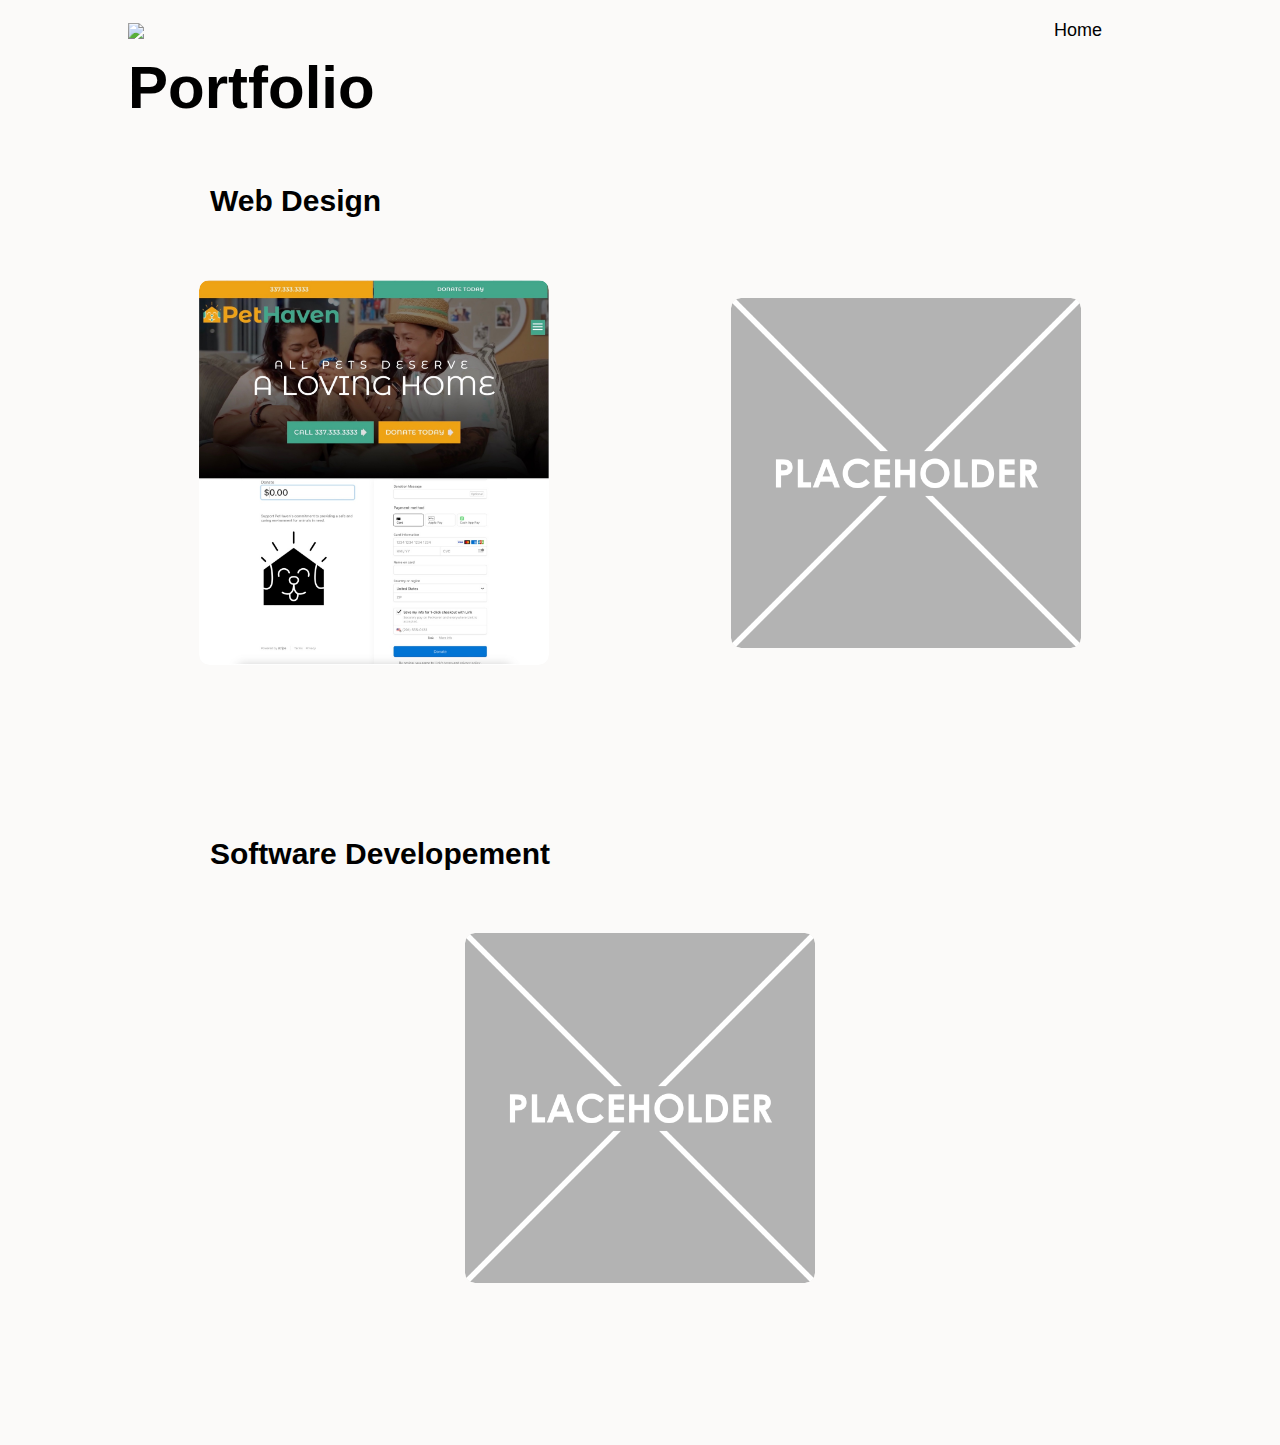
==== projects.html @ cfce2c56 "added placeholder images, software dev section, jump to softDev from index.html, and animation to so" ====
<!DOCTYPE html>
<html lang="en">
<head>
    <meta charset="UTF-8">
    <title>Projects</title>
    <link rel="stylesheet" href="projects_style.css">
    <script src="https://kit.fontawesome.com/766df6b6fe.js" crossorigin="anonymous"></script>
</head>


<body>


<div id="header">
    <div class="container-h">
        <nav>
            <img src="images/logo.png" class="logo" width="150" height="-50 ">
            <ul id="sideMenu">
                <li><a href="./index.html">Home</a></li>
            </ul>
        </nav>
    </div>
</div>

<div class="portfolio">
    <div class="container-p">
        <h1 class="sub-title">Portfolio</h1>
        <div id="webDes">
            <div class="container-header">
                <i class="fa-solid fa-window-maximize" style="color: #cda599;"></i><h2>Web Design</h2>
            </div>
            <div class="work-list">
                <div class="work">
                    <img src="images/petHaven.jpg">
                    <div class="layer">
                        <h3>PetHaven Web Application</h3>
                        <p>A mobile-friendly site for a local non-profit pet shelter PetHaven that
                            educates, engages, and supports fundraising/revenue generation to help
                            make them more sustainable. </p>
                        <a href="#"><i class="fa-solid fa-arrow-up-right-from-square" style="color: #AB6955;"></i></i></a>
                    </div>
                </div>
                <div class="work">
                    <img src="images/placeholder.png">
                    <div class="layer">
                        <h3>Multi-Threading Application</h3>
                        <p>This application aims to develop a simulation of single-core and multi-core systems
                            and scheduler with various scheduling algorithms (FCFS, RR, NSJF, PSJF).</p>
                        <a href="#"><i class="fa-solid fa-arrow-up-right-from-square" style="color: #AB6955;"></i></i></i></a>
                    </div>
                </div>
            </div>
        </div>
        <div class="row" id="softDev">
            <div class="container-header">
                <i class="fa-solid fa-code" style="color: #cda599;"></i><h2>Software Developement</h2>
            </div>
            <div class="work-list">
                <div class="work">
                    <!--image here-->
                    <img src="images/placeholder.png">
                    <div class="layer">
                        <a href="#"><i class="fa-solid fa-arrow-up-right-from-square" style="color: #AB6955;"></i></i></a>
                    </div>
                </div>
            </div>
        </div>
    </div>
</div>

</body>
</html>
---- projects_style.css ----
*{
    margin: 0;
    padding: 0;
    font-family: 'Poppins', sans-serif;
    box-sizing: border-box;
}
@keyframes transitionIn {
    from{
        opacity: 50%;
        transform: translateY(50px);
    }
    to{
        opacity: 1;
        transform: translateY(0);
    }
}
body{
    background: #fbfaf9;
    color: black;
    animation: transitionIn 0.75s;
}
.sub-title{
    font-size: 60px;
    font-weight: 600;
    color: black; <!-- #d0c39f -->
}
.container{
    padding: 20px 10%;
}
#header {
    width: 100%;
}
.container-h{
    margin: 10px 10%;
    margin-bottom: 0;
}
nav{
    display: flex;
    align-items: center;
    justify-content: space-between;
    flex-wrap: wrap;
}
logo{
    width: 140px;
}
nav ul li{
    display: inline-block;
    list-style: none;
    margin: 10px 0;
    margin-right: 50px;
}
nav ul li a{
    color: black;
    text-decoration: none;
    font-size: 18px;
    position: relative;
}
nav ul li a::after{
    content: '';
    width: 0;
    height: 3px;
    background: #dec3bb;
    position: absolute;
    left: 0;
    bottom: -6px;
    transition: .5s;
}
nav ul li a:hover::after{
    width: 100%;
}


/*-----------portfolio-----------*/

#portfolio {
    padding: 50px 0;
    color: white;
}
.container-p{
    padding: 2px 10%;
}
.container-header{
    display: flex;
    padding: 50px 50px;
}
.row{
    padding: 50px 0;
    padding-bottom: 100px;
}
/*For the icon before the heading of each row*/
.container-header i{
    display: flex;
    align-items: center;
    position: center;
    font-size: 50px;
    margin: 0 10px;
}
/*For the heading of each row*/
.container-header h2{
    display: flex;
    padding: 12px;
    align-items: center;
    position: center;
    font-size: 30px;
    font-weight: 700;
}
/*icon for each project 'link'*/
.container-p h2 i{
    font-size: 40px;
    margin-right: 20px;
}
.work-list{
    display: grid;
    grid-template-columns: repeat(auto-fit, minmax(250px, 1fr));
    grid-gap: 40px;
    margin-top: 0px;
    margin-bottom: 60px;
}
.work{
    width: 350px;
    border-radius: 10px;
    position: relative;
    overflow: hidden;
    display: flex;
    margin: auto;
}
.work img{
    width: 100%;
    border-radius: 10px;
    display: block;
    transition: transform 0.5s;
}
.layer{
    width: 100%;
    height: 0;
    background: linear-gradient(rgba(0,0,0,.6), #dec3bb);
    border-radius: 10px;
    position: absolute;
    left: 0;
    bottom: 0;
    overflow: hidden;
    display: flex;
    align-items: center;
    justify-content: center;
    flex-direction: column;
    padding: 0 40px;
    text-align: center;
    font-size: 14px;
    transition: height 0.3s;
    color: #fbfaf9;
}
.layer h3{
    font-weight: 700;
    font-size: 20px;
    margin-bottom: 20px;
}
.layer p{
    font-size: 15px;
    line-height: 1.4;
    font-weight: 400;
}
.layer a{
    margin-top: 20px;
    color: #dec3bb;
    text-decoration: none;
    font-size: 18px;
    line-height: 40px;
    background: white;
    width: 40px;
    height: 40px;
    border-radius: 50%;
    text-align: center;
}
.layer i{
    font-size: 18px;
}
.work:hover img{
    transform: scale(1.1);
}
.work:hover .layer{
    height: 100%;
}
#softDev{
    animation: transitionIn 0.75s;
}
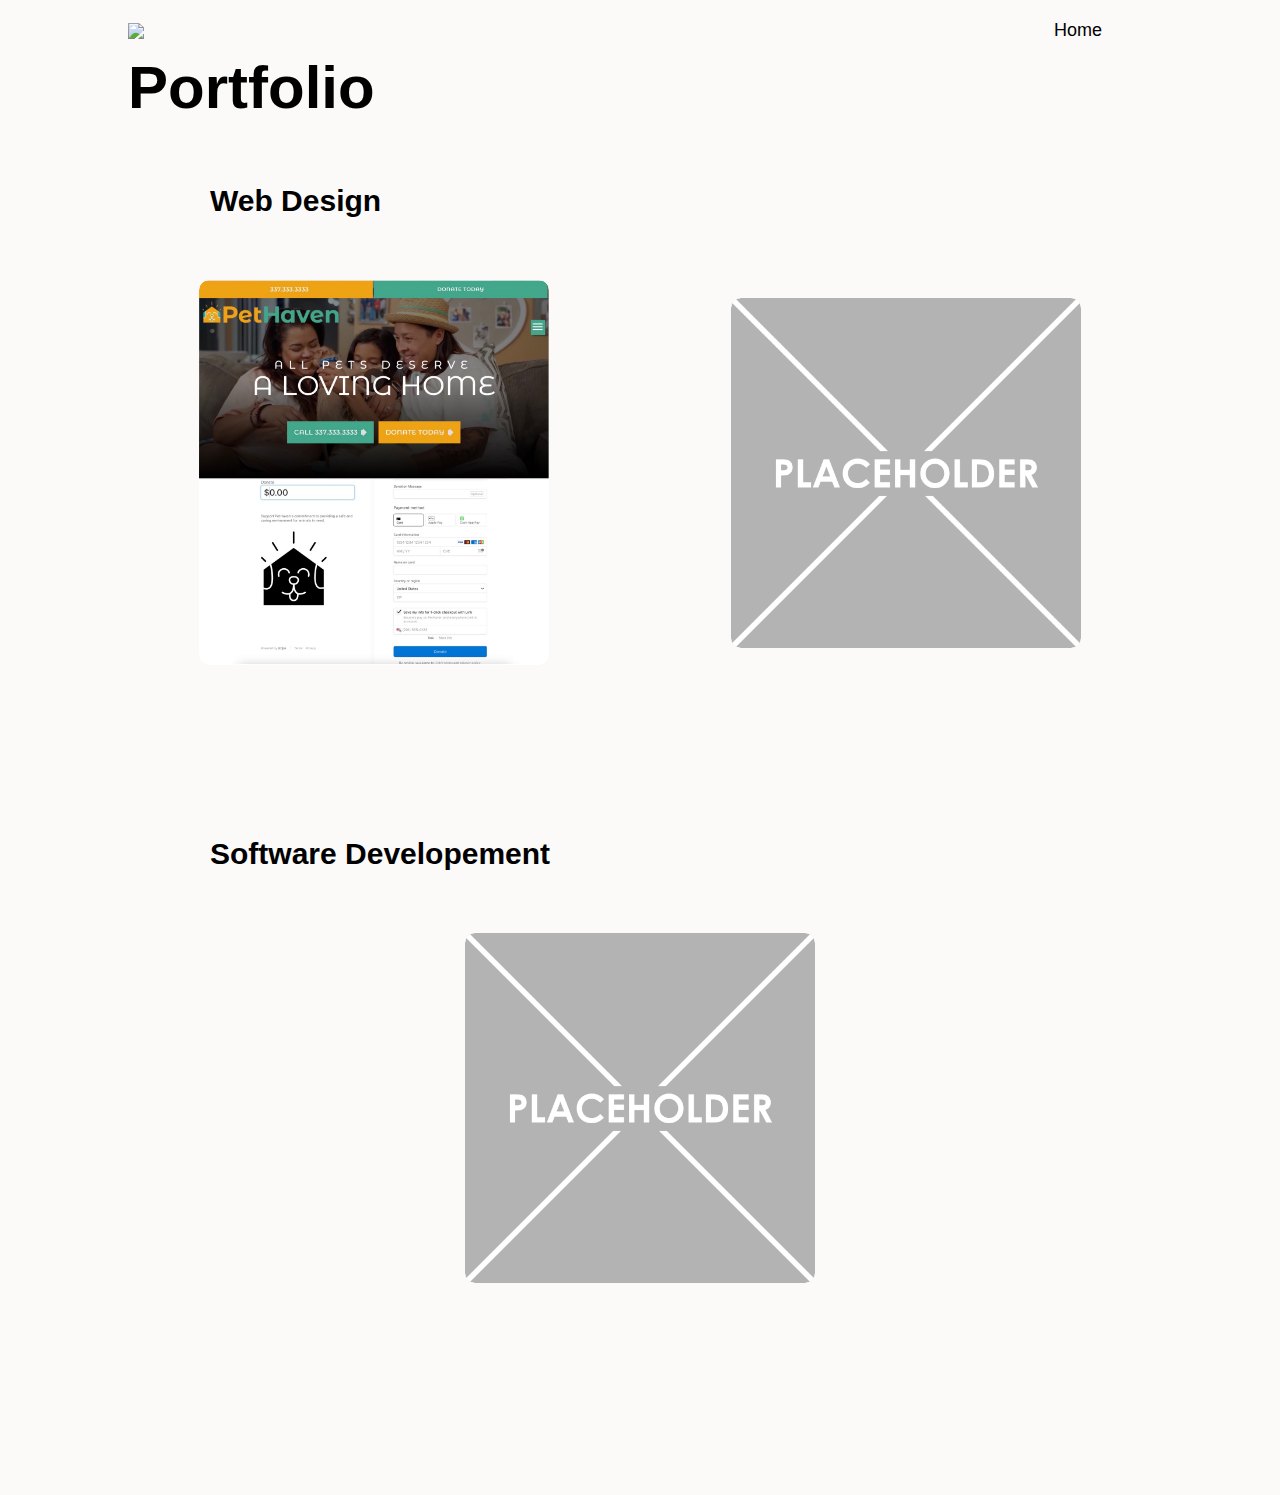
==== commit 1ccef8e0: "few mobile fixes:" ====
--- a/projects.html
+++ b/projects.html
@@ -25,9 +25,9 @@
 <div class="portfolio">
     <div class="container-p">
         <h1 class="sub-title">Portfolio</h1>
-        <div id="webDes">
+        <div class="row-N" id="webDes">
             <div class="container-header">
-                <i class="fa-solid fa-window-maximize" style="color: #cda599;"></i><h2>Web Design</h2>
+                <i class="fa-solid fa-window-maximize" style="color: #dec3bb;"></i><h2>Web Design</h2>
             </div>
             <div class="work-list">
                 <div class="work">
@@ -53,7 +53,7 @@
         </div>
         <div class="row" id="softDev">
             <div class="container-header">
-                <i class="fa-solid fa-code" style="color: #cda599;"></i><h2>Software Developement</h2>
+                <i class="fa-solid fa-code" style="color: #dec3bb;"></i><h2>Software Developement</h2>
             </div>
             <div class="work-list">
                 <div class="work">
--- a/projects_style.css
+++ b/projects_style.css
@@ -18,6 +18,7 @@
     background: #fbfaf9;
     color: black;
     animation: transitionIn 0.75s;
+    padding-bottom: 50px;
 }
 .sub-title{
     font-size: 60px;
@@ -182,4 +183,18 @@
 }
 #softDev{
     animation: transitionIn 0.75s;
+}
+
+@media only screen and (max-width: 768px){
+    .sub-title{
+        font-size: 40px;
+    }
+    .container-header{
+        display: inline-block;
+        padding: 20px 20px;
+    }
+    .row-N{
+        padding: 50px 0;
+        padding-bottom: 50px;
+    }
 }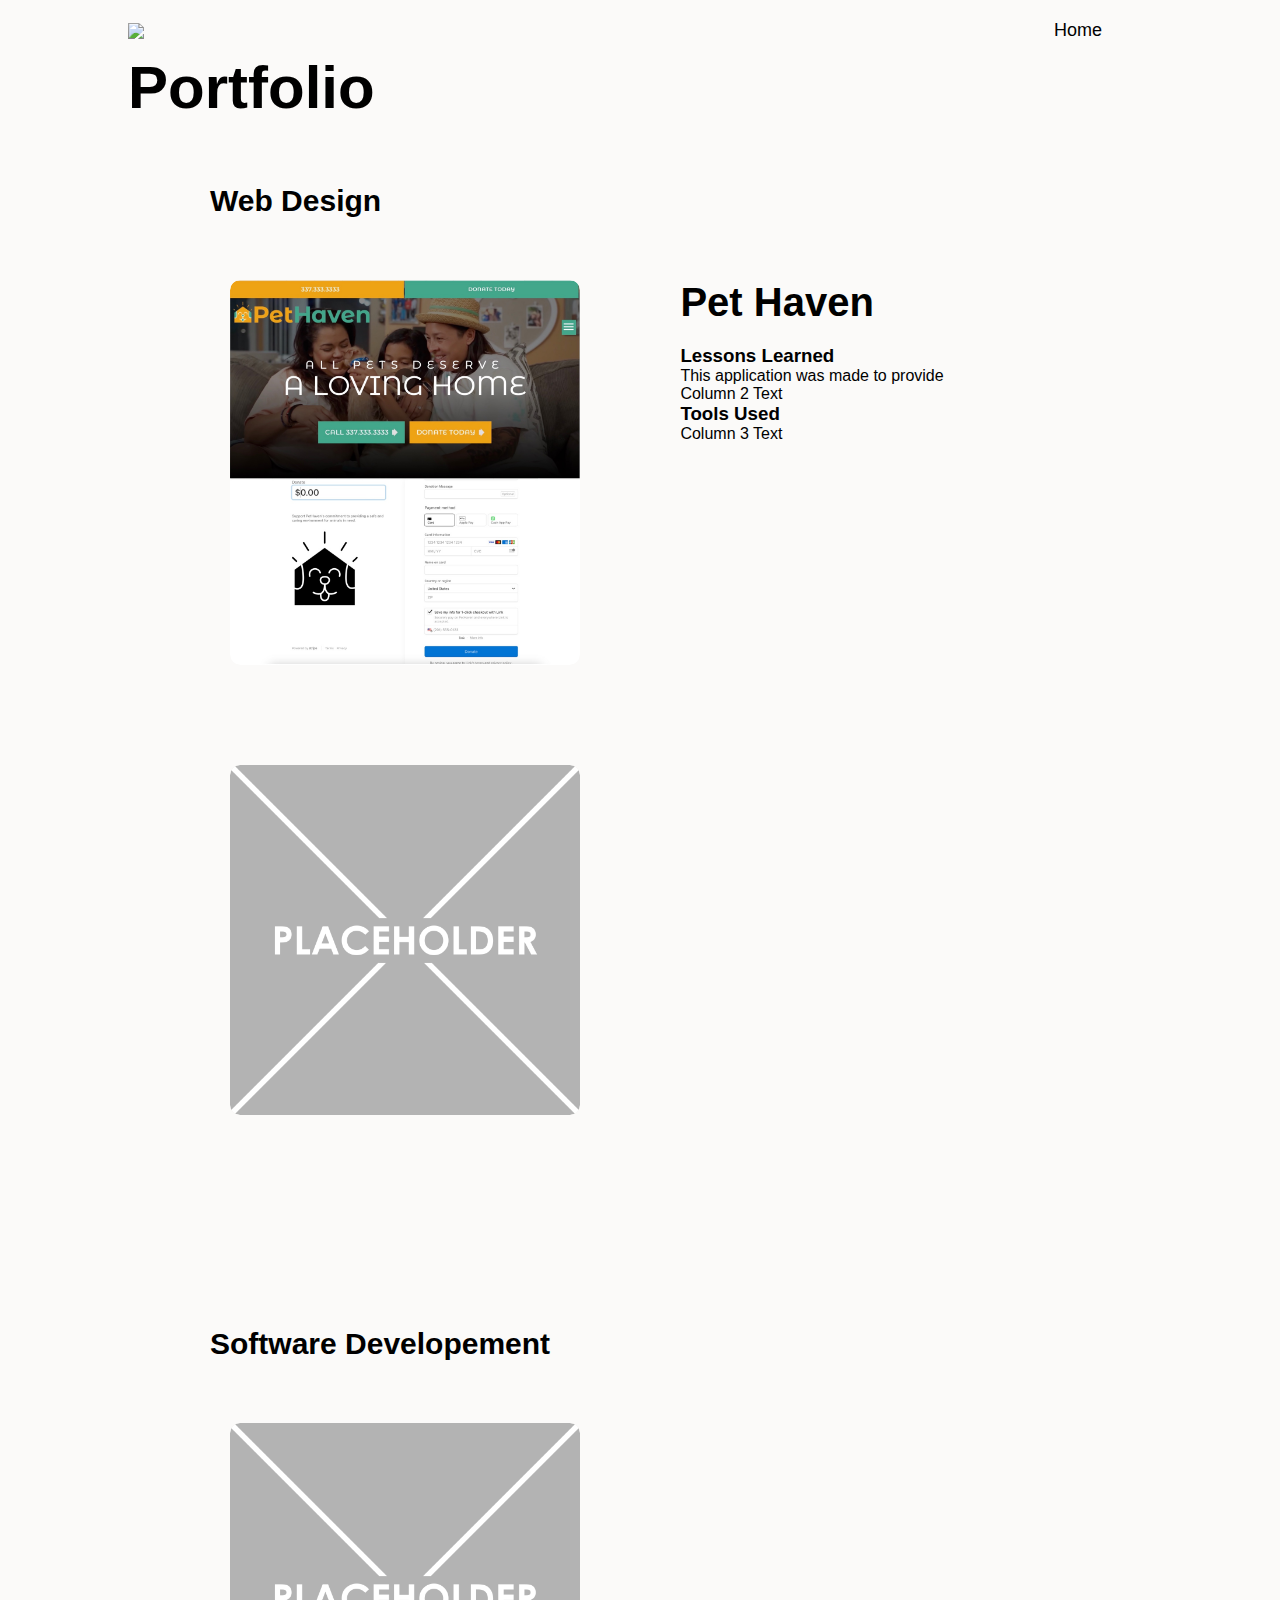
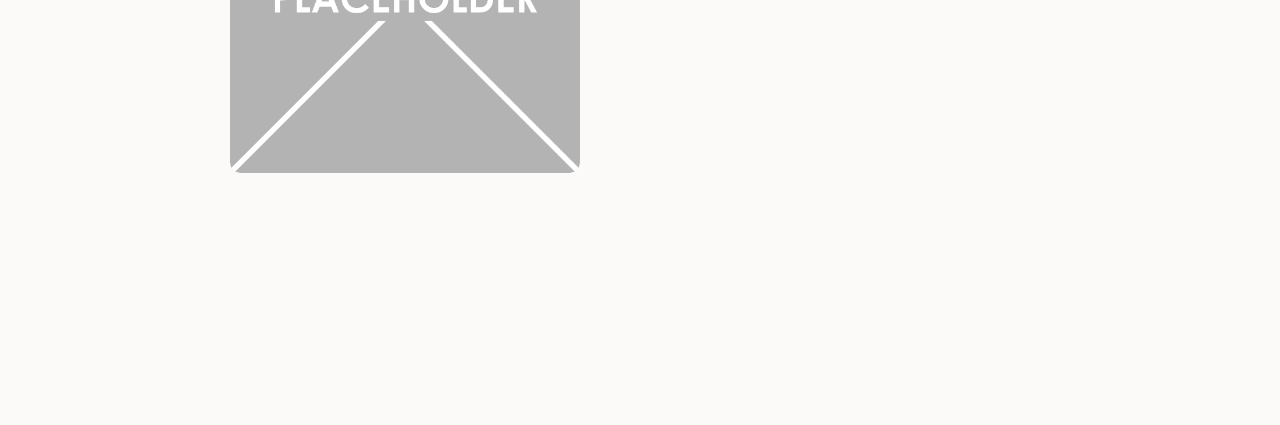
==== commit 428f5139: "Merge pull request #1 from mhaydel2/fixing_work-list" ====
--- a/projects.html
+++ b/projects.html
@@ -37,16 +37,26 @@
                         <p>A mobile-friendly site for a local non-profit pet shelter PetHaven that
                             educates, engages, and supports fundraising/revenue generation to help
                             make them more sustainable. </p>
-                        <a href="#"><i class="fa-solid fa-arrow-up-right-from-square" style="color: #AB6955;"></i></i></a>
+                        <a href="#"><i class="fa-brands fa-github-alt"></i></i></a>
                     </div>
                 </div>
+                <div class="work-desc">
+                    <h2>Pet Haven</h2>
+                    <h3>Lessons Learned</h3>
+                    <p>This application was made to provide </p>
+                    <p>Column 2 Text</p>
+                    <h3>Tools Used</h3>
+                    <p>Column 3 Text</p>
+                </div>
+            </div>
+            <div class="work-list">
                 <div class="work">
                     <img src="images/placeholder.png">
                     <div class="layer">
                         <h3>Multi-Threading Application</h3>
                         <p>This application aims to develop a simulation of single-core and multi-core systems
                             and scheduler with various scheduling algorithms (FCFS, RR, NSJF, PSJF).</p>
-                        <a href="#"><i class="fa-solid fa-arrow-up-right-from-square" style="color: #AB6955;"></i></i></i></a>
+                        <a href="#"><i class="fa-brands fa-github-alt"></i></i></i></a>
                     </div>
                 </div>
             </div>
@@ -55,12 +65,12 @@
             <div class="container-header">
                 <i class="fa-solid fa-code" style="color: #dec3bb;"></i><h2>Software Developement</h2>
             </div>
-            <div class="work-list">
+            <div class="work-list" id="multiThread">
                 <div class="work">
                     <!--image here-->
                     <img src="images/placeholder.png">
                     <div class="layer">
-                        <a href="#"><i class="fa-solid fa-arrow-up-right-from-square" style="color: #AB6955;"></i></i></a>
+                        <a href="#"><i class="fa-brands fa-github-alt"></i></i></a>
                     </div>
                 </div>
             </div>
--- a/projects_style.css
+++ b/projects_style.css
@@ -109,13 +109,20 @@
 .container-p h2 i{
     font-size: 40px;
     margin-right: 20px;
+    color: #dec3bb;
+}
+/*Hovering over the button will change the color of the font
+  awesome icon*/
+.layer a:hover .fa-github-alt{
+    color: #C89D90;
 }
 .work-list{
     display: grid;
-    grid-template-columns: repeat(auto-fit, minmax(250px, 1fr));
-    grid-gap: 40px;
+    grid-template-columns: repeat(auto-fit, minmax(250px, 250px));
+    grid-gap: 200px;
     margin-top: 0px;
-    margin-bottom: 60px;
+    margin-bottom: 100px;
+    padding: 0 10%;
 }
 .work{
     width: 350px;
@@ -123,7 +130,14 @@
     position: relative;
     overflow: hidden;
     display: flex;
-    margin: auto;
+}
+.work-desc{
+    width: 600px;
+    /*margin: auto;*/
+}
+.work-desc h2{
+    font-size: 40px;
+    margin-bottom: 20px;
 }
 .work img{
     width: 100%;
@@ -172,6 +186,9 @@
     border-radius: 50%;
     text-align: center;
 }
+.layer a:hover{
+    .
+}
 .layer i{
     font-size: 18px;
 }
@@ -184,6 +201,22 @@
 #softDev{
     animation: transitionIn 0.75s;
 }
+
+
+
+.grid-container {
+    display: grid;
+    grid-template-columns: 350px auto;
+    grid-gap: 20px;
+}
+
+.grid-item {
+    display: grid;
+    grid-template-rows: auto 1fr;
+    grid-gap: 10px;
+}
+
+
 
 @media only screen and (max-width: 768px){
     .sub-title{
@@ -192,9 +225,20 @@
     .container-header{
         display: inline-block;
         padding: 20px 20px;
+        margin-bottom: auto;
     }
     .row-N{
         padding: 50px 0;
-        padding-bottom: 50px;
+        padding-bottom: 25px;
+    }
+    .work-list{
+        display: inline-block;
+    }
+    .work{
+        margin: 35px 0;
+        width: auto;
+    }
+    .work-desc{
+        width: auto;
     }
 }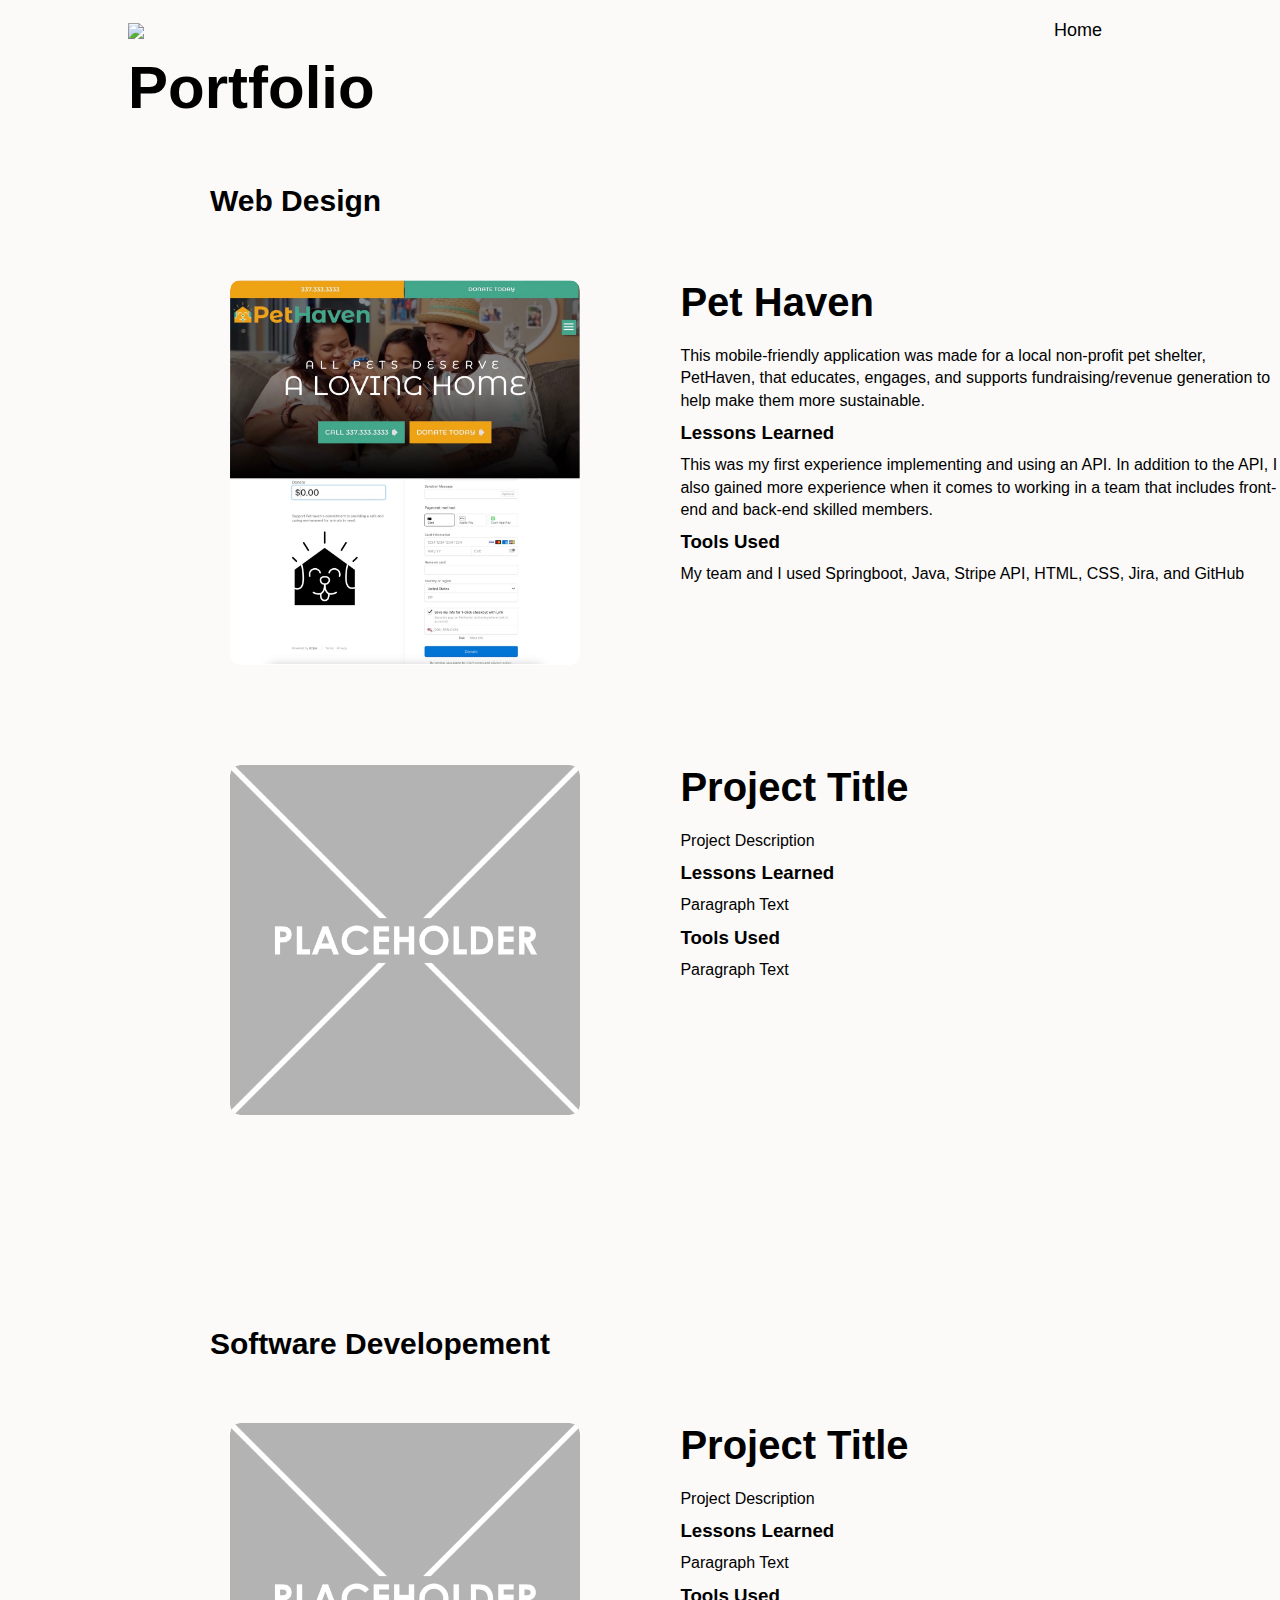
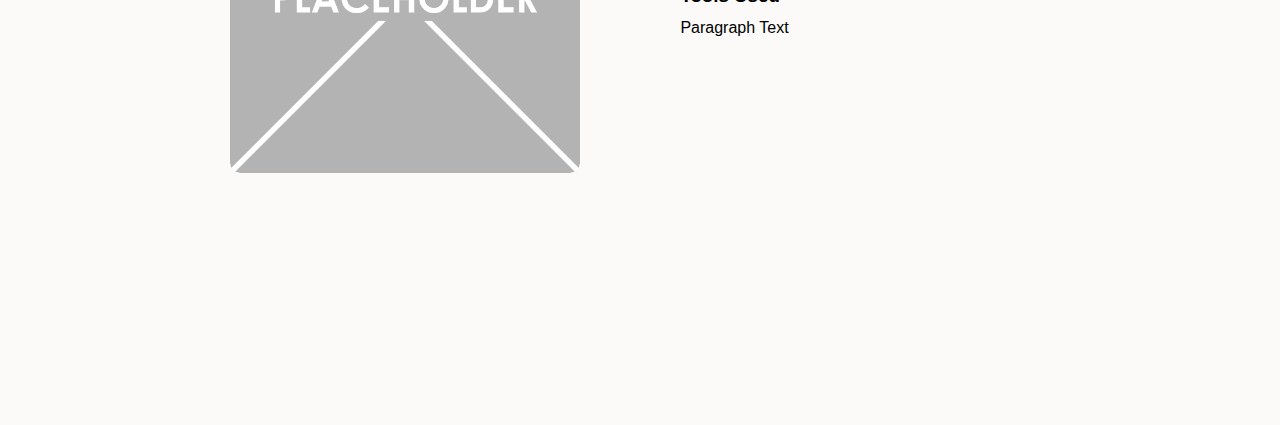
==== commit 7e15b7a4: "Merge pull request #2 from mhaydel2/moving_description" ====
--- a/projects.html
+++ b/projects.html
@@ -32,32 +32,31 @@
             <div class="work-list">
                 <div class="work">
                     <img src="images/petHaven.jpg">
-                    <div class="layer">
-                        <h3>PetHaven Web Application</h3>
-                        <p>A mobile-friendly site for a local non-profit pet shelter PetHaven that
-                            educates, engages, and supports fundraising/revenue generation to help
-                            make them more sustainable. </p>
-                        <a href="#"><i class="fa-brands fa-github-alt"></i></i></a>
-                    </div>
                 </div>
                 <div class="work-desc">
-                    <h2>Pet Haven</h2>
+                    <h2>Pet Haven<a href="https://github.com/mhaydel2/petHaven" target="_blank"><i class="fa-brands fa-github-alt"></i></a></h2>
+                    <p>This mobile-friendly application was made for a local non-profit pet shelter, PetHaven, that
+                        educates, engages, and supports fundraising/revenue generation to help
+                        make them more sustainable.</p>
                     <h3>Lessons Learned</h3>
-                    <p>This application was made to provide </p>
-                    <p>Column 2 Text</p>
+                    <p>This was my first experience implementing and using an API. In addition to the API,
+                    I also gained more experience when it comes to working in a team that includes front-end
+                    and back-end skilled members.</p>
                     <h3>Tools Used</h3>
-                    <p>Column 3 Text</p>
+                    <p>My team and I used Springboot, Java, Stripe API, HTML, CSS, Jira, and GitHub</p>
                 </div>
             </div>
             <div class="work-list">
                 <div class="work">
                     <img src="images/placeholder.png">
-                    <div class="layer">
-                        <h3>Multi-Threading Application</h3>
-                        <p>This application aims to develop a simulation of single-core and multi-core systems
-                            and scheduler with various scheduling algorithms (FCFS, RR, NSJF, PSJF).</p>
-                        <a href="#"><i class="fa-brands fa-github-alt"></i></i></i></a>
-                    </div>
+                </div>
+                <div class="work-desc">
+                    <h2>Project Title<a href="https://github.com/mhaydel2/" target="_blank"><i class="fa-brands fa-github-alt"></i></a></h2>
+                    <p>Project Description</p>
+                    <h3>Lessons Learned</h3>
+                    <p>Paragraph Text</p>
+                    <h3>Tools Used</h3>
+                    <p>Paragraph Text</p>
                 </div>
             </div>
         </div>
@@ -73,6 +72,14 @@
                         <a href="#"><i class="fa-brands fa-github-alt"></i></i></a>
                     </div>
                 </div>
+                <div class="work-desc">
+                    <h2>Project Title<a href="https://github.com/mhaydel2/" target="_blank"><i class="fa-brands fa-github-alt"></i></a></h2>
+                    <p>Project Description</p>
+                    <h3>Lessons Learned</h3>
+                    <p>Paragraph Text</p>
+                    <h3>Tools Used</h3>
+                    <p>Paragraph Text</p>
+                </div>
             </div>
         </div>
     </div>
--- a/projects_style.css
+++ b/projects_style.css
@@ -139,64 +139,30 @@
     font-size: 40px;
     margin-bottom: 20px;
 }
+.work-desc h3{
+    margin: 10px 0;
+}
+.work-desc p{
+    line-height: 1.4;
+}
+.work-desc h2 a{
+    margin: 0 20px;
+}
+.work-desc i{
+    transition: transform 0.3s;
+}
+.work-desc h2 a:hover .fa-github-alt{
+    color: #C89D90;
+    transform: translateY(-5px);
+}
 .work img{
     width: 100%;
     border-radius: 10px;
     display: block;
     transition: transform 0.5s;
 }
-.layer{
-    width: 100%;
-    height: 0;
-    background: linear-gradient(rgba(0,0,0,.6), #dec3bb);
-    border-radius: 10px;
-    position: absolute;
-    left: 0;
-    bottom: 0;
-    overflow: hidden;
-    display: flex;
-    align-items: center;
-    justify-content: center;
-    flex-direction: column;
-    padding: 0 40px;
-    text-align: center;
-    font-size: 14px;
-    transition: height 0.3s;
-    color: #fbfaf9;
-}
-.layer h3{
-    font-weight: 700;
-    font-size: 20px;
-    margin-bottom: 20px;
-}
-.layer p{
-    font-size: 15px;
-    line-height: 1.4;
-    font-weight: 400;
-}
-.layer a{
-    margin-top: 20px;
-    color: #dec3bb;
-    text-decoration: none;
-    font-size: 18px;
-    line-height: 40px;
-    background: white;
-    width: 40px;
-    height: 40px;
-    border-radius: 50%;
-    text-align: center;
-}
-.layer a:hover{
-    .
-}
-.layer i{
-    font-size: 18px;
-}
 .work:hover img{
     transform: scale(1.1);
-}
-.work:hover .layer{
-    height: 100%;
 }
 #softDev{
     animation: transitionIn 0.75s;
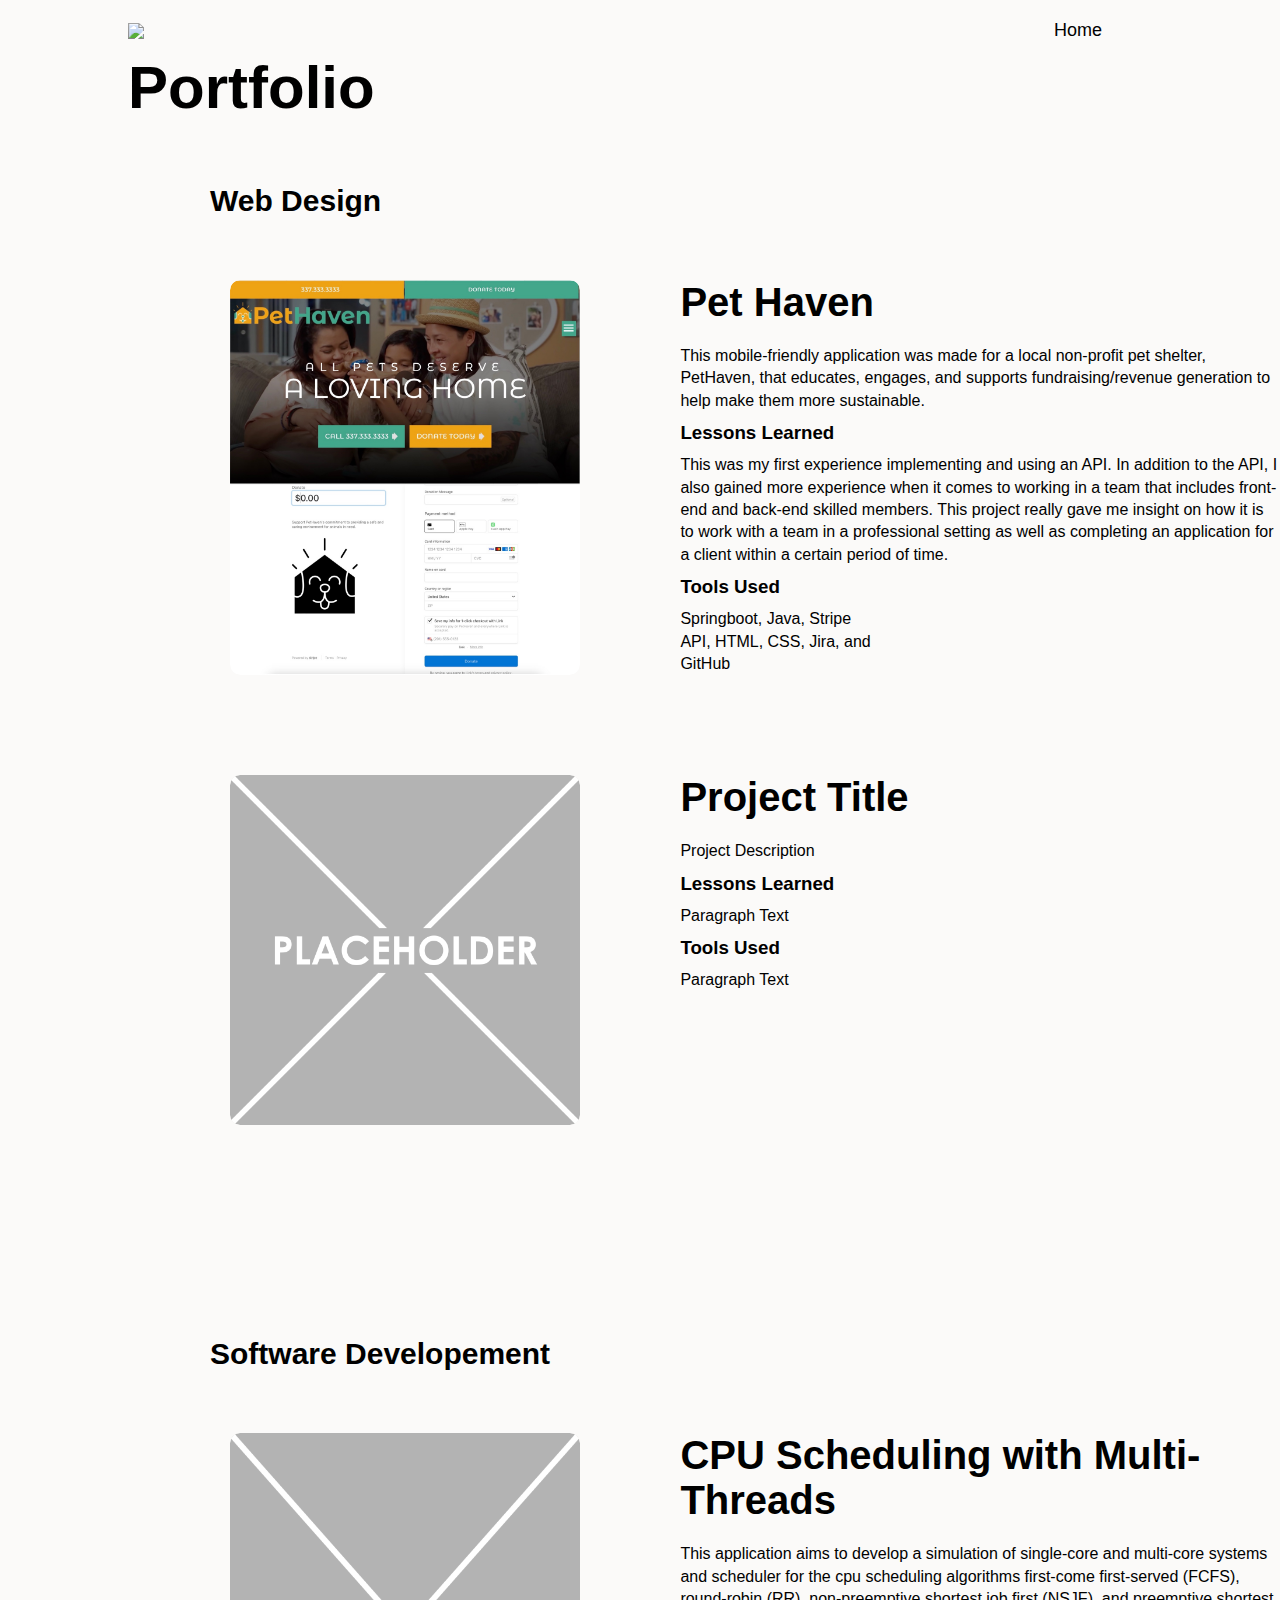
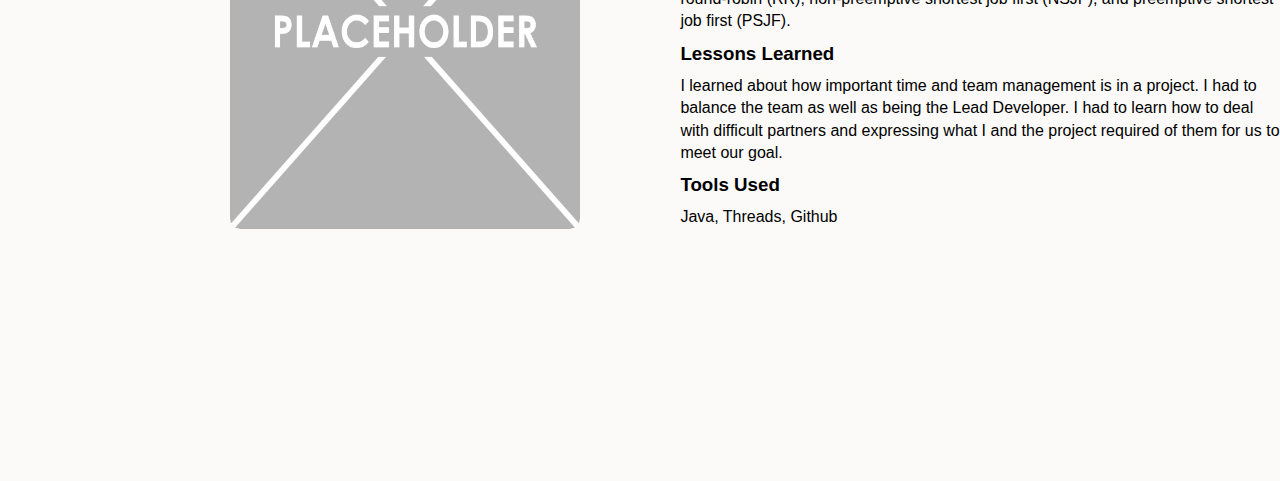
==== commit 2b3e6f0d: "added/fixed portfolio project descriptions" ====
--- a/projects.html
+++ b/projects.html
@@ -41,9 +41,11 @@
                     <h3>Lessons Learned</h3>
                     <p>This was my first experience implementing and using an API. In addition to the API,
                     I also gained more experience when it comes to working in a team that includes front-end
-                    and back-end skilled members.</p>
+                    and back-end skilled members. This project really gave me insight on how it is to work
+                    with a team in a professional setting as well as completing an application for a
+                    client within a certain period of time.</p>
                     <h3>Tools Used</h3>
-                    <p>My team and I used Springboot, Java, Stripe API, HTML, CSS, Jira, and GitHub</p>
+                    <p class="text-tools">Springboot, Java, Stripe API, HTML, CSS, Jira, and GitHub</p>
                 </div>
             </div>
             <div class="work-list">
@@ -73,12 +75,20 @@
                     </div>
                 </div>
                 <div class="work-desc">
-                    <h2>Project Title<a href="https://github.com/mhaydel2/" target="_blank"><i class="fa-brands fa-github-alt"></i></a></h2>
-                    <p>Project Description</p>
+                    <h2>CPU Scheduling with Multi-Threads
+                        <a href="https://github.com/mhaydel2/CPU-Scheduling-in-Single-Core-and-Multi-Core-Systems"
+                           target="_blank"><i class="fa-brands fa-github-alt"></i></a></h2>
+                    <p>This application aims to develop a simulation of single-core and multi-core systems
+                        and scheduler for the cpu scheduling algorithms first-come first-served (FCFS),
+                        round-robin (RR), non-preemptive shortest job first (NSJF), and preemptive shortest
+                        job first (PSJF).</p>
                     <h3>Lessons Learned</h3>
-                    <p>Paragraph Text</p>
+                    <p>I learned about how important time and team management is in a project. I had to
+                    balance the team as well as being the Lead Developer. I had to learn how to deal with
+                    difficult partners and expressing what I and the project required of them for us to
+                    meet our goal.</p>
                     <h3>Tools Used</h3>
-                    <p>Paragraph Text</p>
+                    <p>Java, Threads, Github</p>
                 </div>
             </div>
         </div>
--- a/projects_style.css
+++ b/projects_style.css
@@ -131,30 +131,6 @@
     overflow: hidden;
     display: flex;
 }
-.work-desc{
-    width: 600px;
-    /*margin: auto;*/
-}
-.work-desc h2{
-    font-size: 40px;
-    margin-bottom: 20px;
-}
-.work-desc h3{
-    margin: 10px 0;
-}
-.work-desc p{
-    line-height: 1.4;
-}
-.work-desc h2 a{
-    margin: 0 20px;
-}
-.work-desc i{
-    transition: transform 0.3s;
-}
-.work-desc h2 a:hover .fa-github-alt{
-    color: #C89D90;
-    transform: translateY(-5px);
-}
 .work img{
     width: 100%;
     border-radius: 10px;
@@ -164,6 +140,33 @@
 .work:hover img{
     transform: scale(1.1);
 }
+.work-desc{
+    width: 600px;
+    /*margin: auto;*/
+}
+.work-desc h2{
+    font-size: 40px;
+    margin-bottom: 20px;
+}
+.work-desc h2 a{
+    margin: 0 20px;
+}
+.work-desc i{
+    transition: transform 0.3s;
+}
+.work-desc h2 a:hover .fa-github-alt{
+    color: #C89D90;
+    transform: translateY(-5px);
+}
+.work-desc h3{
+    margin: 10px 0;
+}
+.work-desc p{
+    line-height: 1.4;
+}
+.text-tools{
+    width: 200px;
+}
 #softDev{
     animation: transitionIn 0.75s;
 }
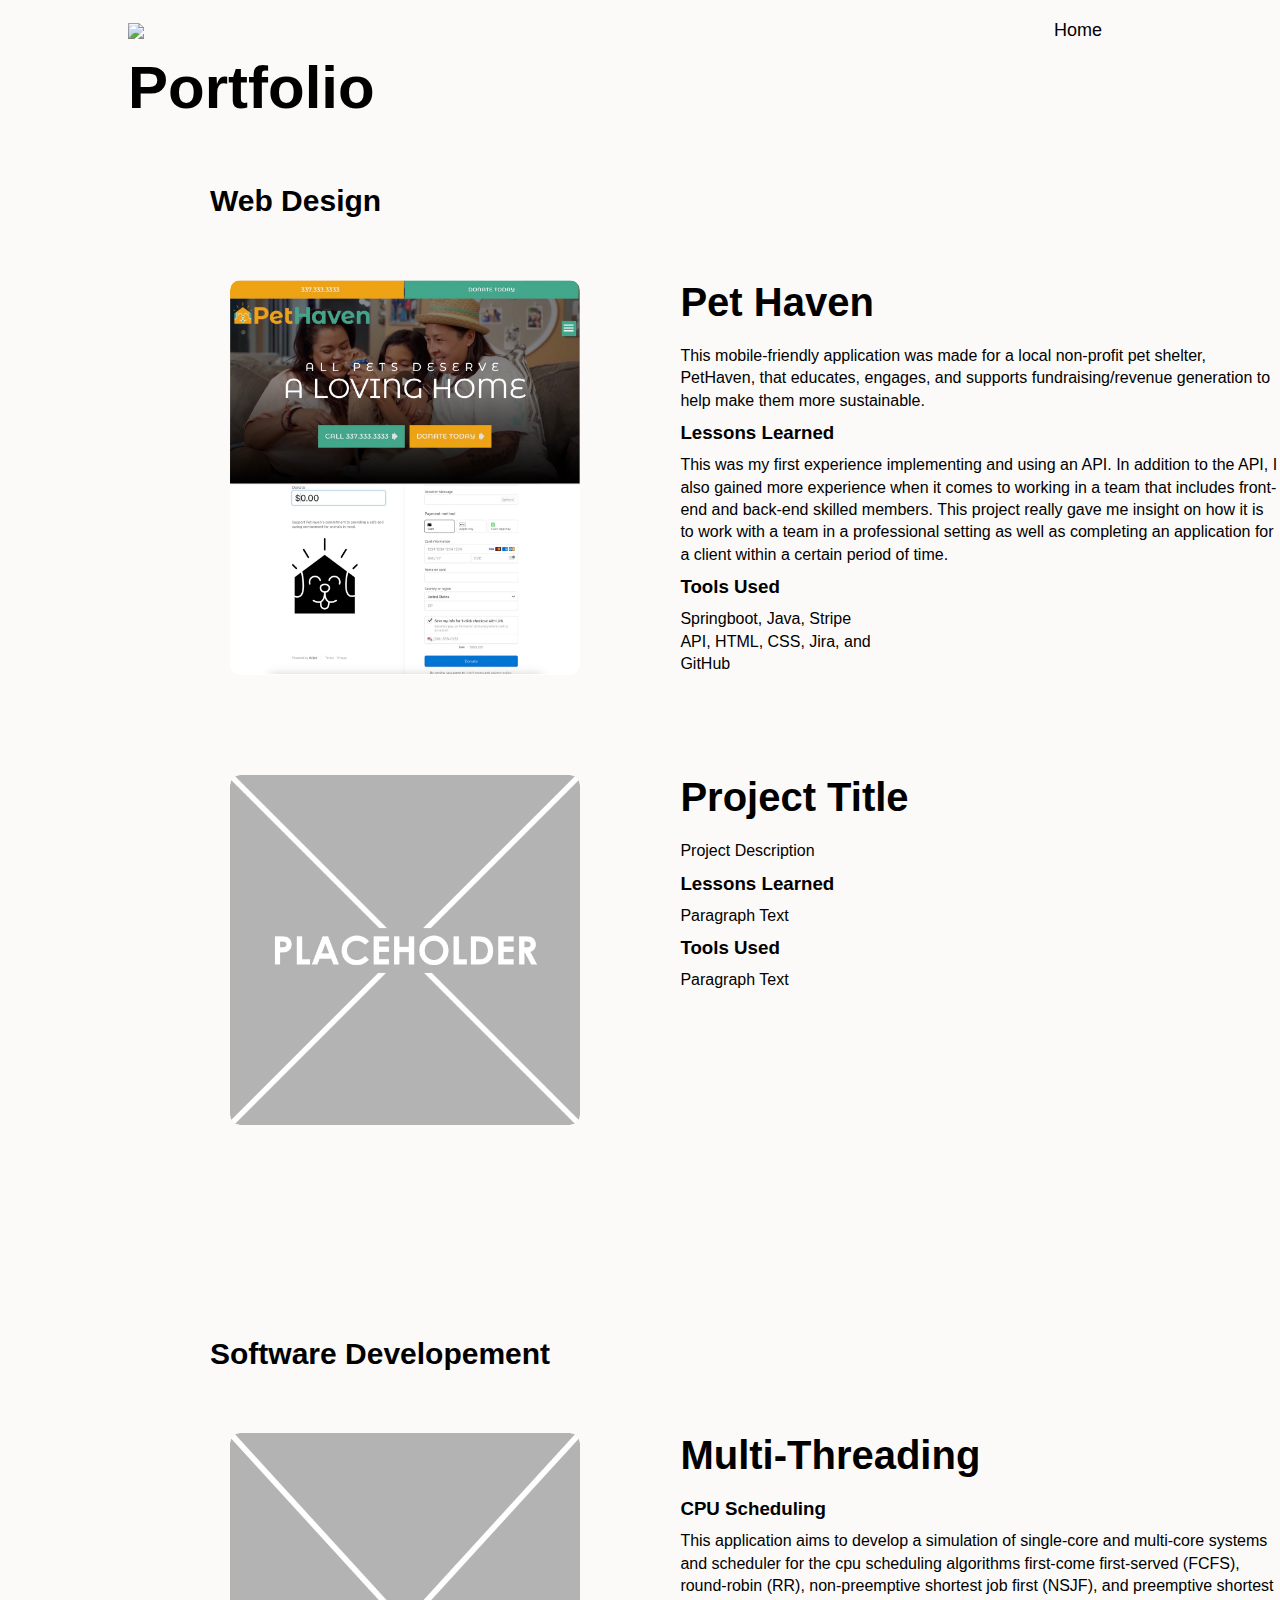
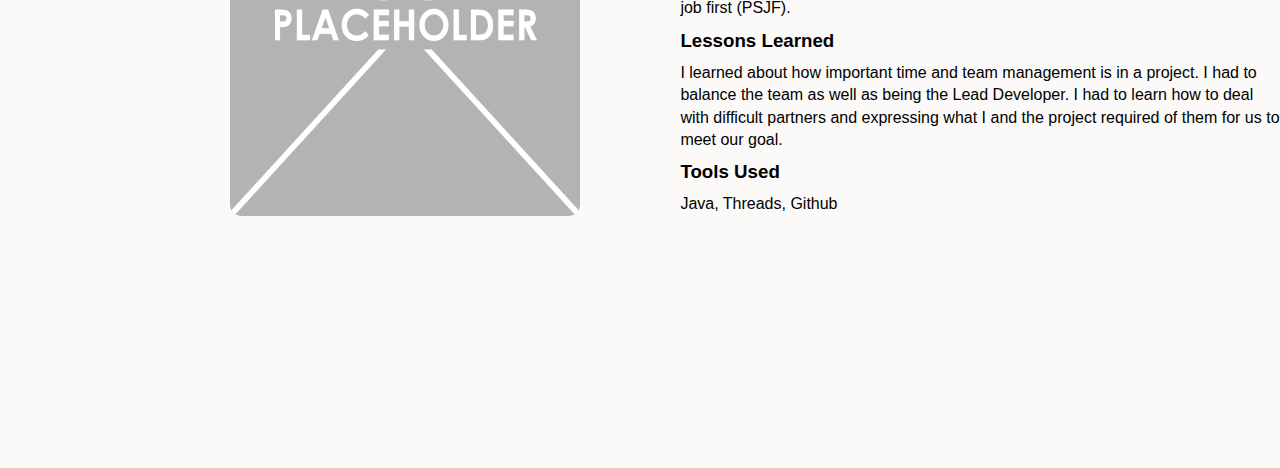
==== commit 830e0023: "minor edits" ====
--- a/projects.html
+++ b/projects.html
@@ -75,9 +75,9 @@
                     </div>
                 </div>
                 <div class="work-desc">
-                    <h2>CPU Scheduling with Multi-Threads
-                        <a href="https://github.com/mhaydel2/CPU-Scheduling-in-Single-Core-and-Multi-Core-Systems"
+                    <h2>Multi-Threading<a href="https://github.com/mhaydel2/CPU-Scheduling-in-Single-Core-and-Multi-Core-Systems"
                            target="_blank"><i class="fa-brands fa-github-alt"></i></a></h2>
+                    <h3>CPU Scheduling</h3>
                     <p>This application aims to develop a simulation of single-core and multi-core systems
                         and scheduler for the cpu scheduling algorithms first-come first-served (FCFS),
                         round-robin (RR), non-preemptive shortest job first (NSJF), and preemptive shortest
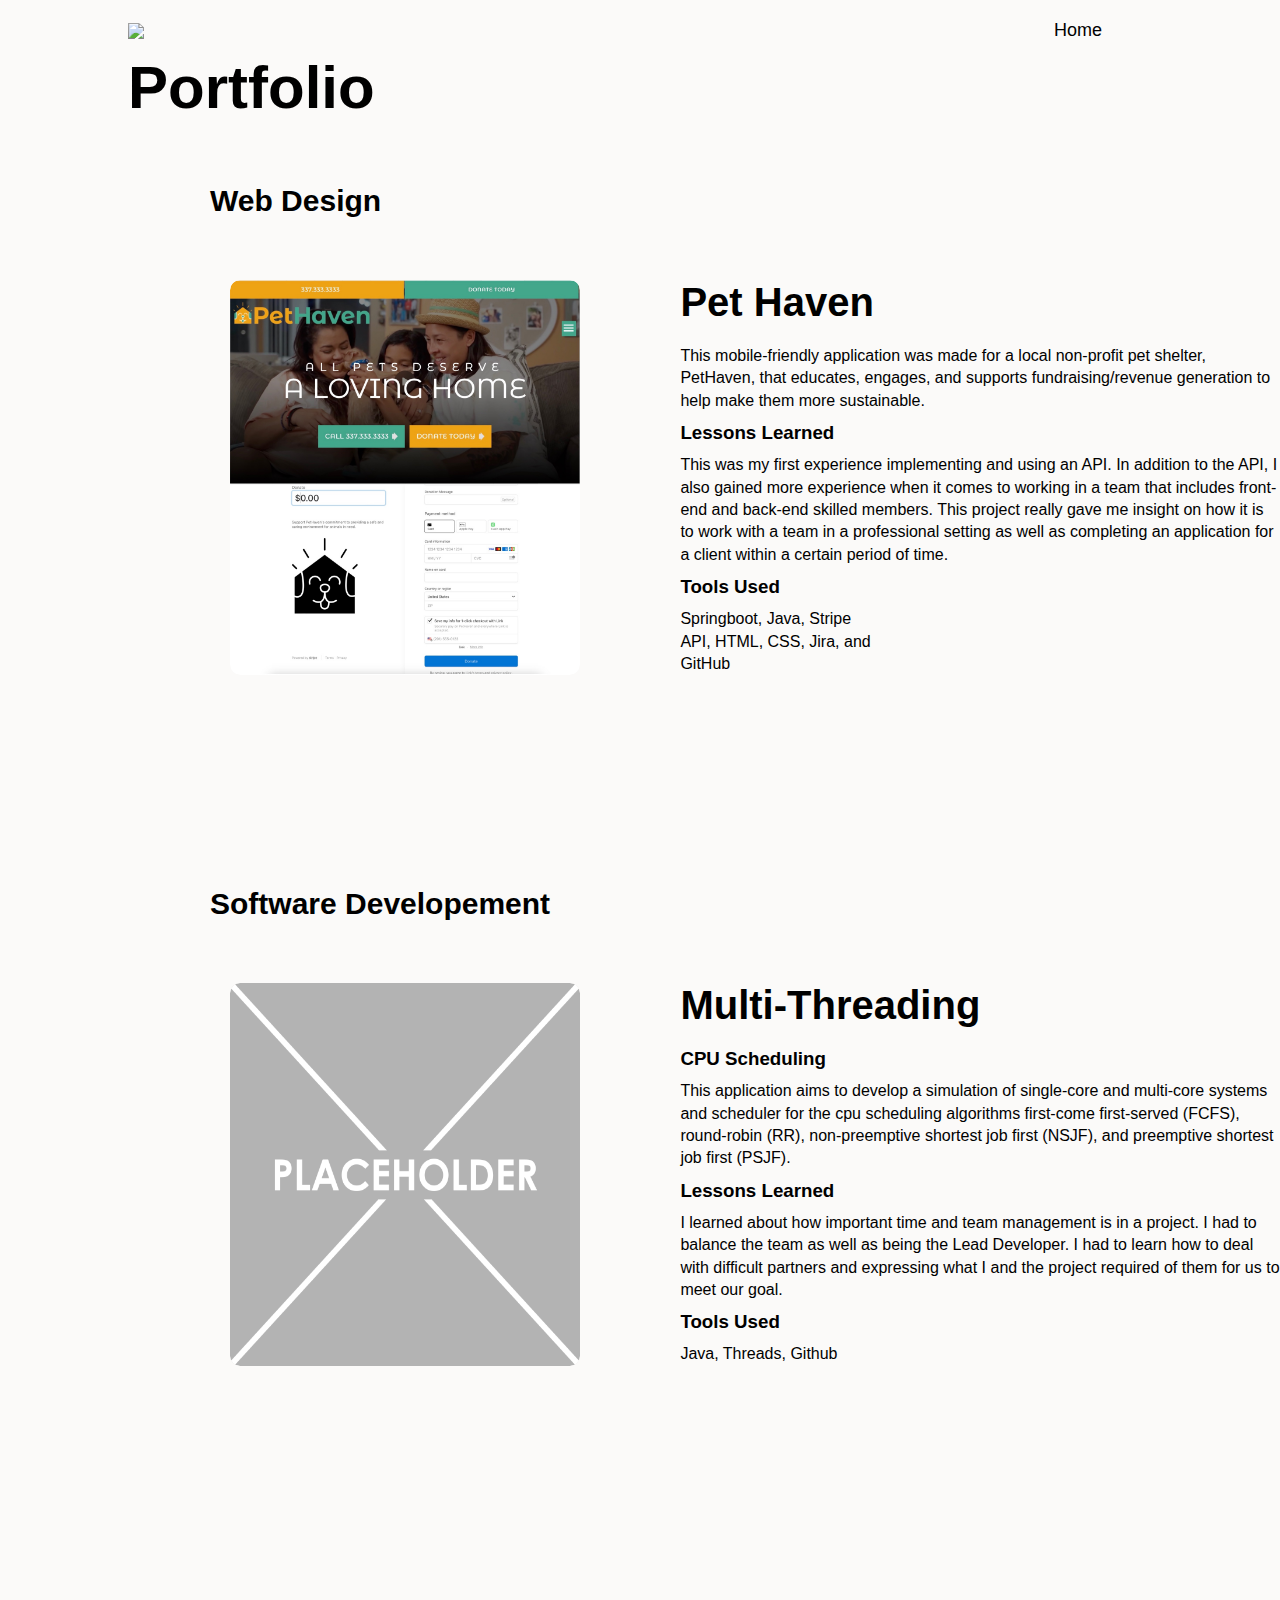
==== commit 772149cd: "ready for sharing" ====
--- a/projects.html
+++ b/projects.html
@@ -48,19 +48,6 @@
                     <p class="text-tools">Springboot, Java, Stripe API, HTML, CSS, Jira, and GitHub</p>
                 </div>
             </div>
-            <div class="work-list">
-                <div class="work">
-                    <img src="images/placeholder.png">
-                </div>
-                <div class="work-desc">
-                    <h2>Project Title<a href="https://github.com/mhaydel2/" target="_blank"><i class="fa-brands fa-github-alt"></i></a></h2>
-                    <p>Project Description</p>
-                    <h3>Lessons Learned</h3>
-                    <p>Paragraph Text</p>
-                    <h3>Tools Used</h3>
-                    <p>Paragraph Text</p>
-                </div>
-            </div>
         </div>
         <div class="row" id="softDev">
             <div class="container-header">
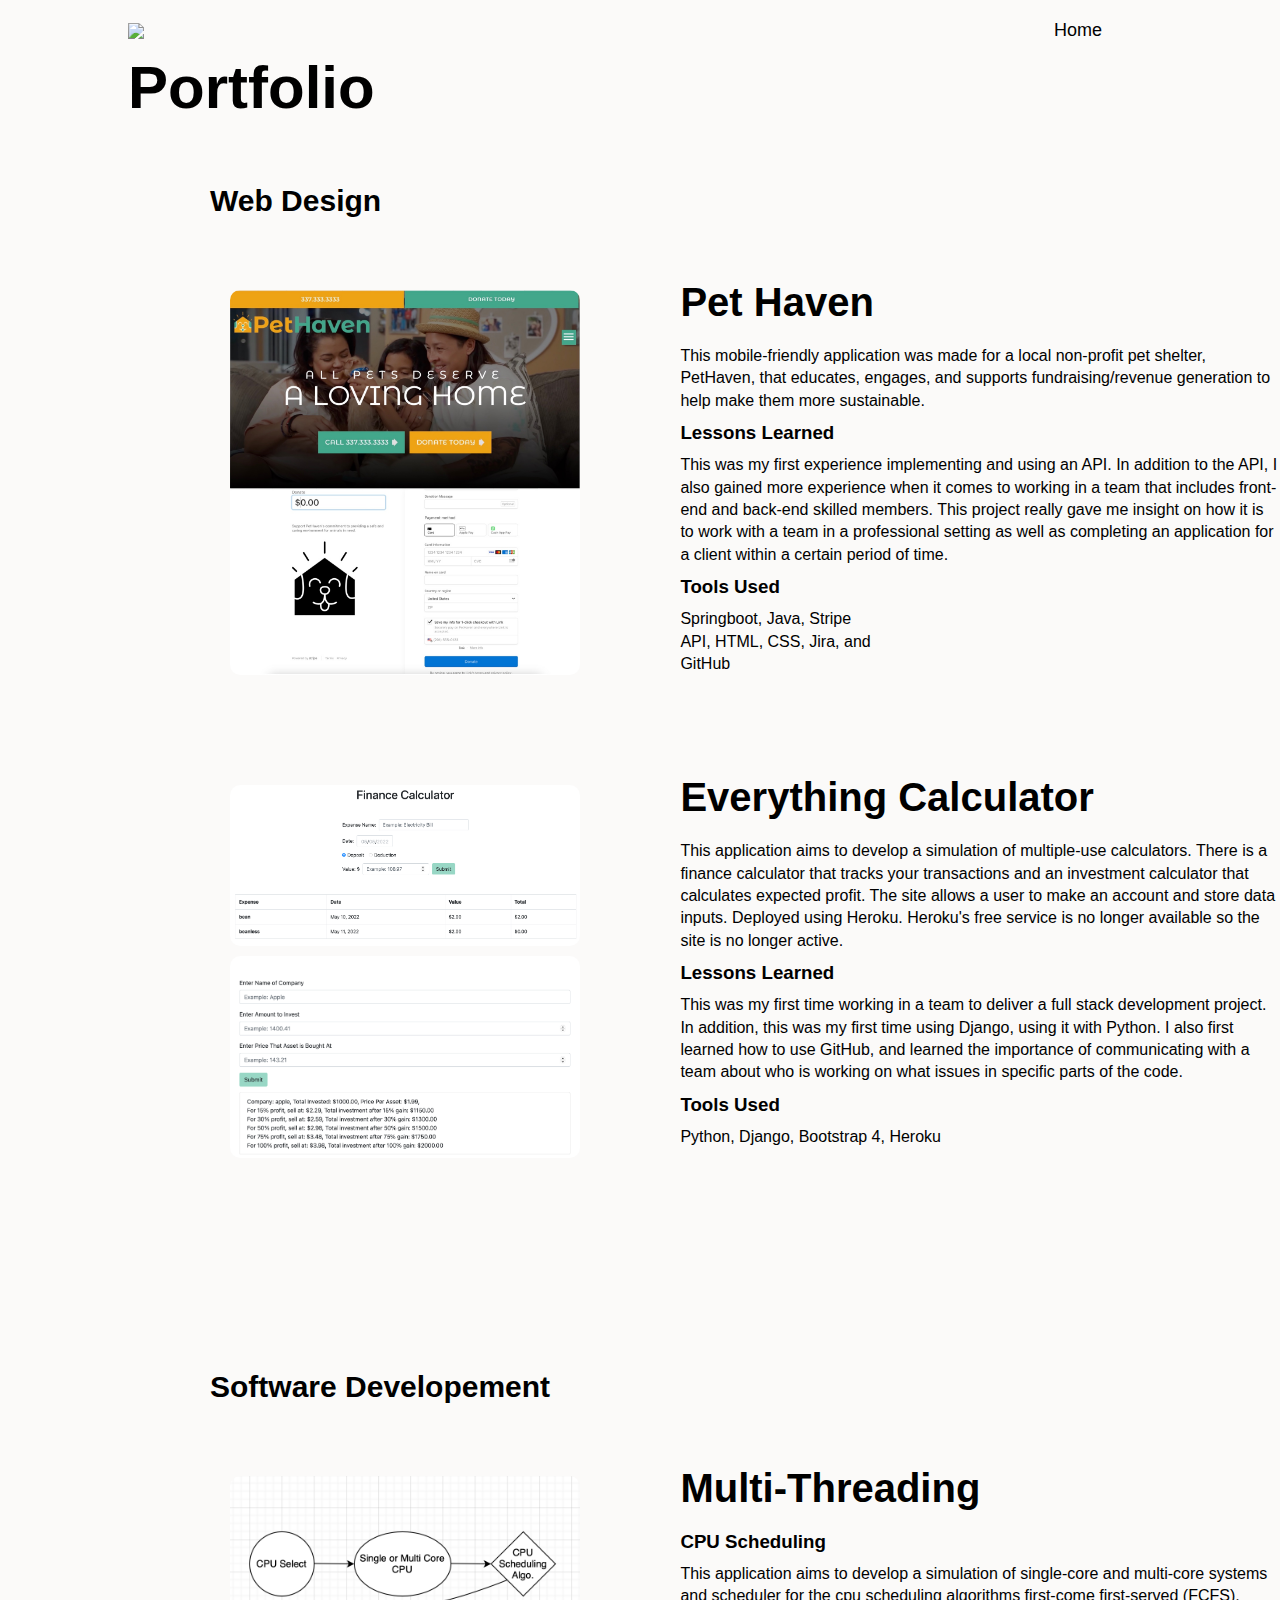
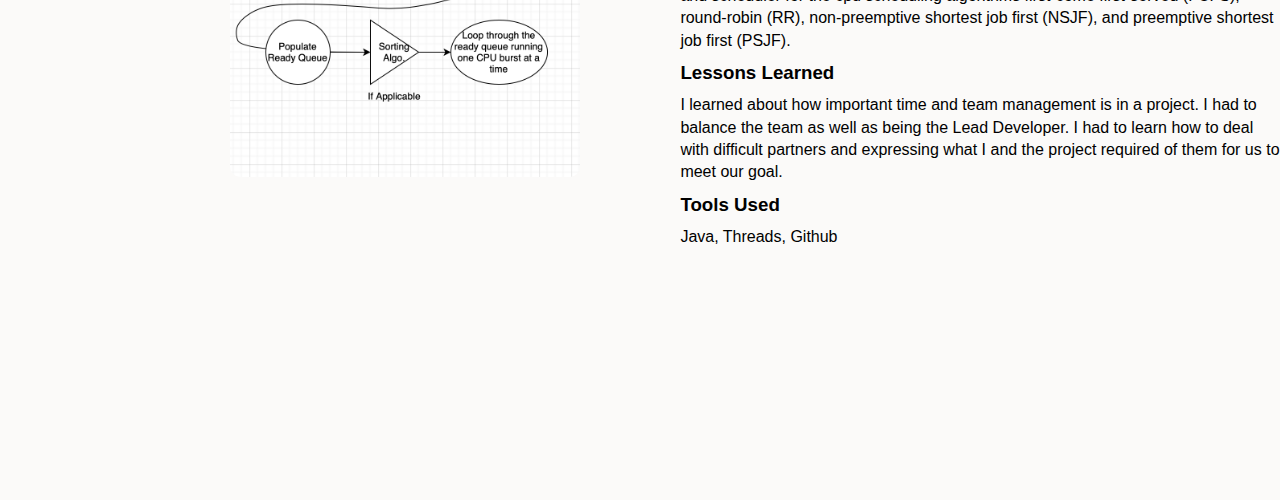
==== commit b78c5693: "Added images and calculator project" ====
--- a/projects.html
+++ b/projects.html
@@ -48,6 +48,28 @@
                     <p class="text-tools">Springboot, Java, Stripe API, HTML, CSS, Jira, and GitHub</p>
                 </div>
             </div>
+            <div class="work-list" id="calculator">
+                <div class="work">
+                    <img src="images/financeCalc.png">
+                    <img src="images/investCalc.png">
+                </div>
+                <div class="work-desc">
+                    <h2>Everything Calculator<a href="https://github.com/mhaydel2/Everything-Calculator" target="_blank"><i class="fa-brands fa-github-alt"></i></a></h2>
+                    <p>This application aims to develop a simulation of multiple-use calculators. There
+                        is a finance calculator that tracks your transactions and an investment calculator
+                        that calculates expected profit. The site allows a user to make an account and
+                        store data inputs. Deployed using Heroku. Heroku's free service is no longer
+                        available so the site is no longer active.</p>
+                    <h3>Lessons Learned</h3>
+                    <p>This was my first time working in a team to deliver a full stack development project.
+                        In addition, this was my first time using Django, using it with Python. I also
+                        first learned how to use GitHub, and learned the importance of communicating with a
+                        team about who is working on what issues in specific parts of the code.
+                    </p>
+                    <h3>Tools Used</h3>
+                    <p>Python, Django, Bootstrap 4, Heroku</p>
+                </div>
+            </div>
         </div>
         <div class="row" id="softDev">
             <div class="container-header">
@@ -56,10 +78,7 @@
             <div class="work-list" id="multiThread">
                 <div class="work">
                     <!--image here-->
-                    <img src="images/placeholder.png">
-                    <div class="layer">
-                        <a href="#"><i class="fa-brands fa-github-alt"></i></i></a>
-                    </div>
+                    <img src="images/cpuScheduling.png">
                 </div>
                 <div class="work-desc">
                     <h2>Multi-Threading<a href="https://github.com/mhaydel2/CPU-Scheduling-in-Single-Core-and-Multi-Core-Systems"
--- a/projects_style.css
+++ b/projects_style.css
@@ -128,14 +128,15 @@
     width: 350px;
     border-radius: 10px;
     position: relative;
-    overflow: hidden;
-    display: flex;
+    display: table-cell;
+    vertical-align: middle;
 }
 .work img{
     width: 100%;
     border-radius: 10px;
     display: block;
     transition: transform 0.5s;
+    margin-top: 10px;
 }
 .work:hover img{
     transform: scale(1.1);
